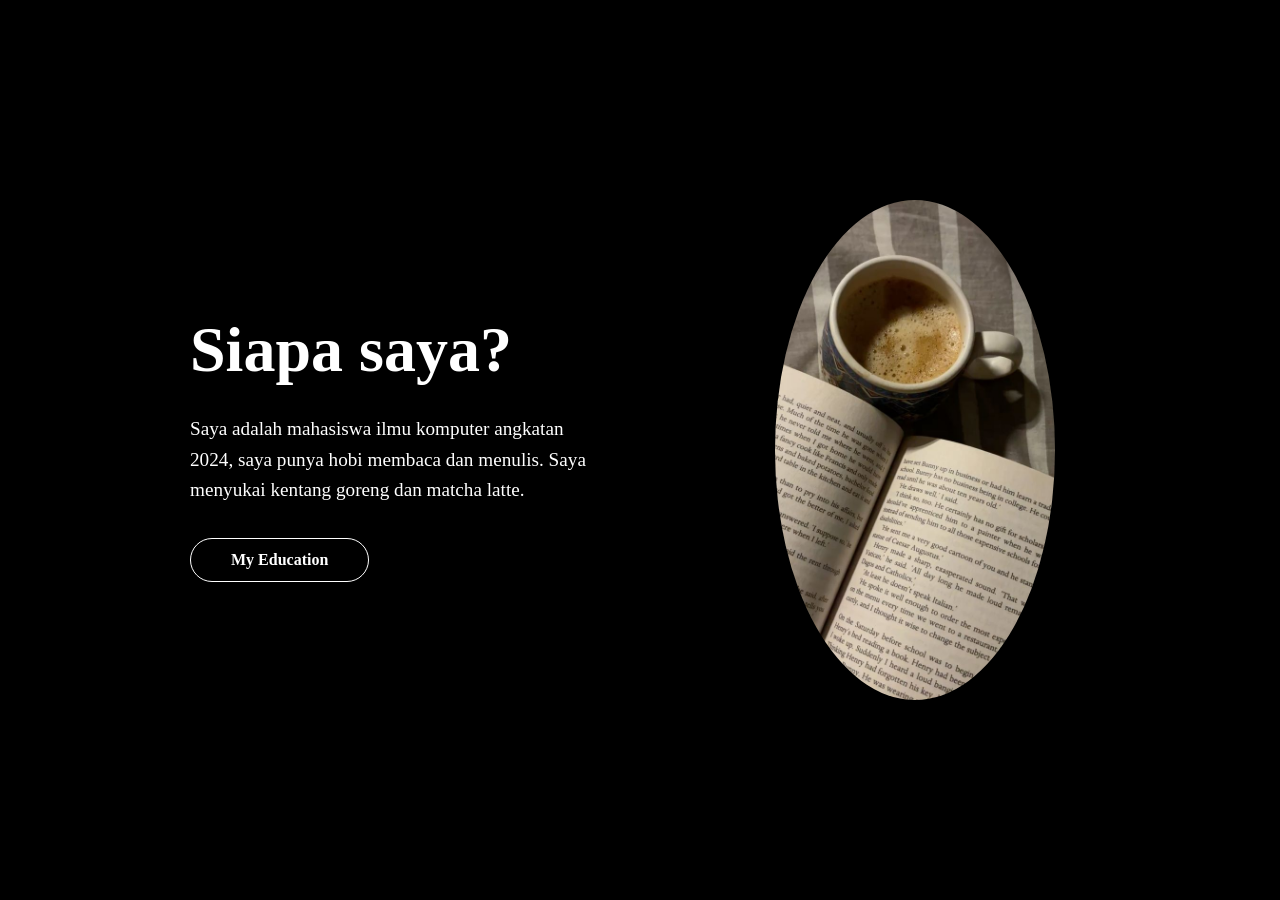
==== about.html @ 4eb6d44f "UTP" ====
<!DOCTYPE html>
<html lang="id">
<head>
    <link rel="stylesheet" href="style.css">
</head>
<body id="page2">
    <div class="container">
        <div class="text-section">
            <h1>Siapa saya?</h1>
            <p>Saya adalah mahasiswa ilmu komputer angkatan 2024, saya punya hobi membaca dan menulis. Saya menyukai kentang goreng dan matcha latte.</p>
            <a href="education.html" class="btn-nav">My Education</a>
        </div>
        <div class="image-section">
            <img src="image/reading.jpg" class="profile-clip">
        </div>
    </div>
    <script src="script.js"></script>
</body>
</html>
---- style.css ----
* {
    margin: 0;
    padding: 0;
    box-sizing: border-box;
    font-family: 'Times New Roman', serif;
}

body {
    background-color: black;
    color: white;
    display: flex;
    justify-content: center;
    align-items: center;
    min-height: 100vh;
    overflow-x: hidden;
}

.container {
    width: 90%;
    max-width: 1000px;
    display: flex;
    justify-content: space-between;
    align-items: center;
    padding: 50px;
}

.text-section {
    flex: 1;
}

h1 {
    font-size: 4rem;
    line-height: 1;
    margin-bottom: 2rem;
}

p {
    font-size: 1.2rem;
    line-height: 1.6;
    margin-bottom: 2rem;
    max-width: 400px;
}

.image-section {
    flex: 1;
    display: flex;
    justify-content: flex-end;
}

.profile-clip {
    width: 350px;
    height: 500px;
    object-fit: cover;
    clip-path: ellipse(40% 50% at 50% 50%);
}

.btn-nav {
    display: inline-block;
    padding: 12px 40px;
    border: 1px solid white;
    border-radius: 30px;
    color: white;
    text-decoration: none;
    font-weight: bold;
    transition: 0.3s;
}

.arrow-link {
    display: flex;
    align-items: center;
    gap: 10px;
    text-decoration: none;
    color: white;
    margin-top: 20px;
    transition: 0.3s;
}

.arrow-link:hover {
    text-shadow: 0 0 10px rgba(255,255,255,0.8);
}

.grid-interest {
    display: grid;
    grid-template-columns: repeat(3, 1fr);
    gap: 20px;
    margin-top: 30px;
}

.interest-card {
    text-align: left;
}

.interest-img {
    width: 100%;
    height: 250px;
    object-fit: cover;
    clip-path: inset(0 0 0 0 round 150px 150px 0 0);
    margin-bottom: 15px;
}

.contact-grid {
    display: grid;
    grid-template-columns: repeat(3, 1fr);
    gap: 50px;
    margin-top: 50px;
}

.edu-list {
    list-style: none;
    margin-top: 20px;
}

.edu-list li {
    margin-bottom: 15px;
    position: relative;
    padding-left: 20px;
}

.edu-list li::before {
    content: "•";
    position: absolute;
    left: 0;
}
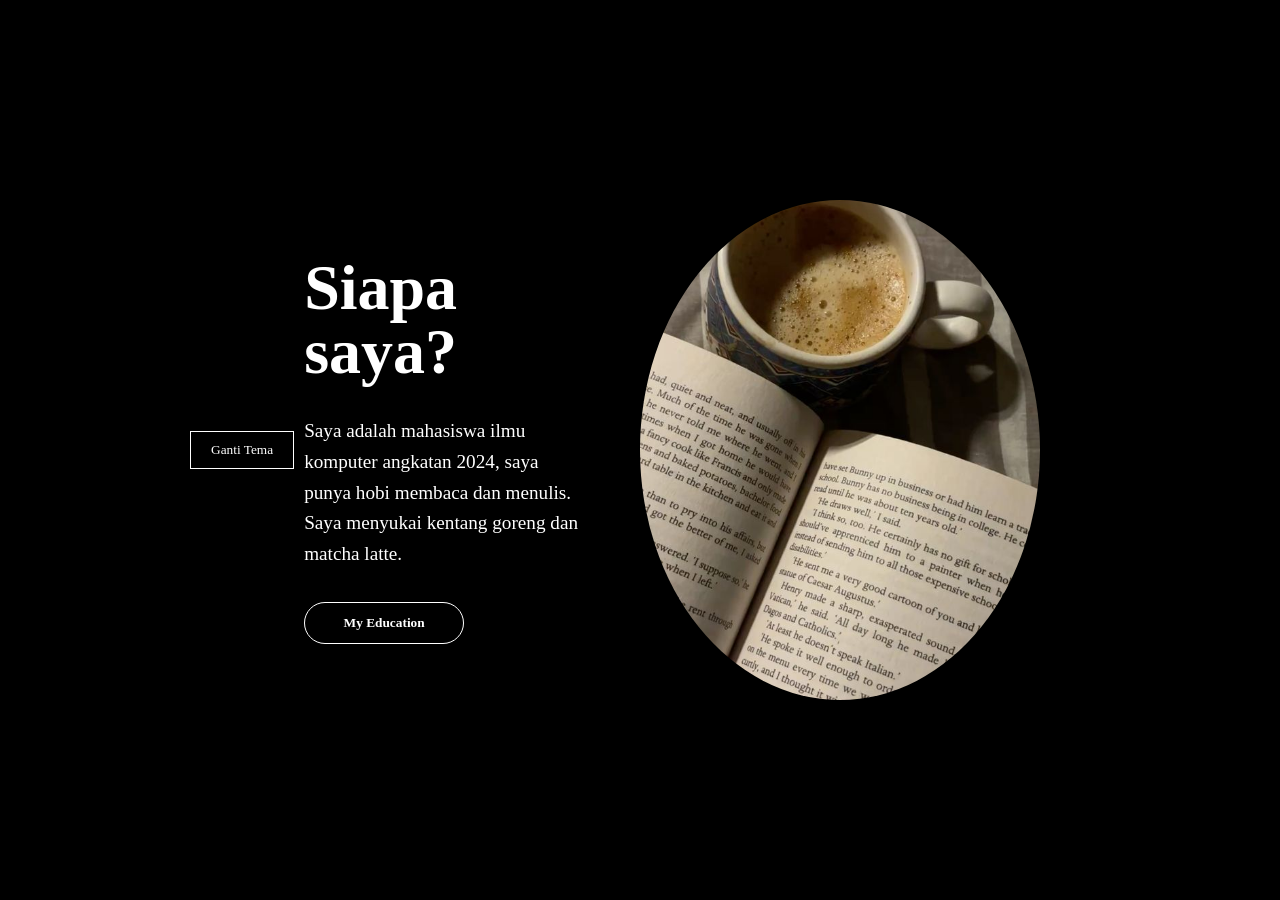
==== commit 4836fa15: "UTP" ====
--- a/about.html
+++ b/about.html
@@ -5,10 +5,11 @@
 </head>
 <body id="page2">
     <div class="container">
+        <button class="theme-btn" onclick="changeTheme()">Ganti Tema</button>
         <div class="text-section">
             <h1>Siapa saya?</h1>
             <p>Saya adalah mahasiswa ilmu komputer angkatan 2024, saya punya hobi membaca dan menulis. Saya menyukai kentang goreng dan matcha latte.</p>
-            <a href="education.html" class="btn-nav">My Education</a>
+            <button class="btn-nav" onclick="goTo('education.html')">My Education</button>
         </div>
         <div class="image-section">
             <img src="image/reading.jpg" class="profile-clip">
@@ -16,4 +17,4 @@
     </div>
     <script src="script.js"></script>
 </body>
-</html>+</html>
--- a/style.css
+++ b/style.css
@@ -1,3 +1,40 @@
+.theme-btn {
+    display: inline-block;
+    padding: 10px 20px;
+    border: 1px solid white;
+    background-color: black;
+    color: white;
+    margin-right: 10px;
+    cursor: pointer;
+}
+
+body.light-theme {
+    background-color: rgb(135, 206, 235);
+    color: rgb(0, 0, 0);
+}
+
+body.light-theme .theme-btn {
+    background-color: white;
+    color: black;
+    border: 1px solid black;
+}
+
+body.light-theme h1,
+body.light-theme p,
+body.light-theme li,
+body.light-theme .arrow-link {
+    color: rgb(0, 0, 0); 
+}
+
+body.light-theme .btn-nav {
+    border-color: rgb(0, 0, 0);
+    color: rgb(0, 0, 0);
+}
+
+body {
+    transition: background-color 0.5s ease, color 0.5s ease;
+}
+
 * {
     margin: 0;
     padding: 0;
@@ -48,21 +85,33 @@
 }
 
 .profile-clip {
-    width: 350px;
+    width: 500px; 
     height: 500px;
     object-fit: cover;
-    clip-path: ellipse(40% 50% at 50% 50%);
+    clip-path: ellipse(40% 50% at 50% 50%); 
 }
 
 .btn-nav {
     display: inline-block;
-    padding: 12px 40px;
-    border: 1px solid white;
+    min-width: 160px; 
+    padding: 12px 20px; 
+    
+    border: 1px solid rgb(255, 255, 255);
     border-radius: 30px;
-    color: white;
+    
+    color: rgb(255, 255, 255);
     text-decoration: none;
     font-weight: bold;
-    transition: 0.3s;
+    text-align: center;
+    
+    transition: all 0.3s ease;
+    background-color: rgba(0, 0, 0, 0); /* Transparan */
+    cursor: pointer;
+}
+
+body.light-theme .btn-nav {
+    border-color: rgb(0, 0, 0);
+    color: rgb(0, 0, 0);
 }
 
 .arrow-link {
@@ -120,4 +169,4 @@
     content: "•";
     position: absolute;
     left: 0;
-}+}
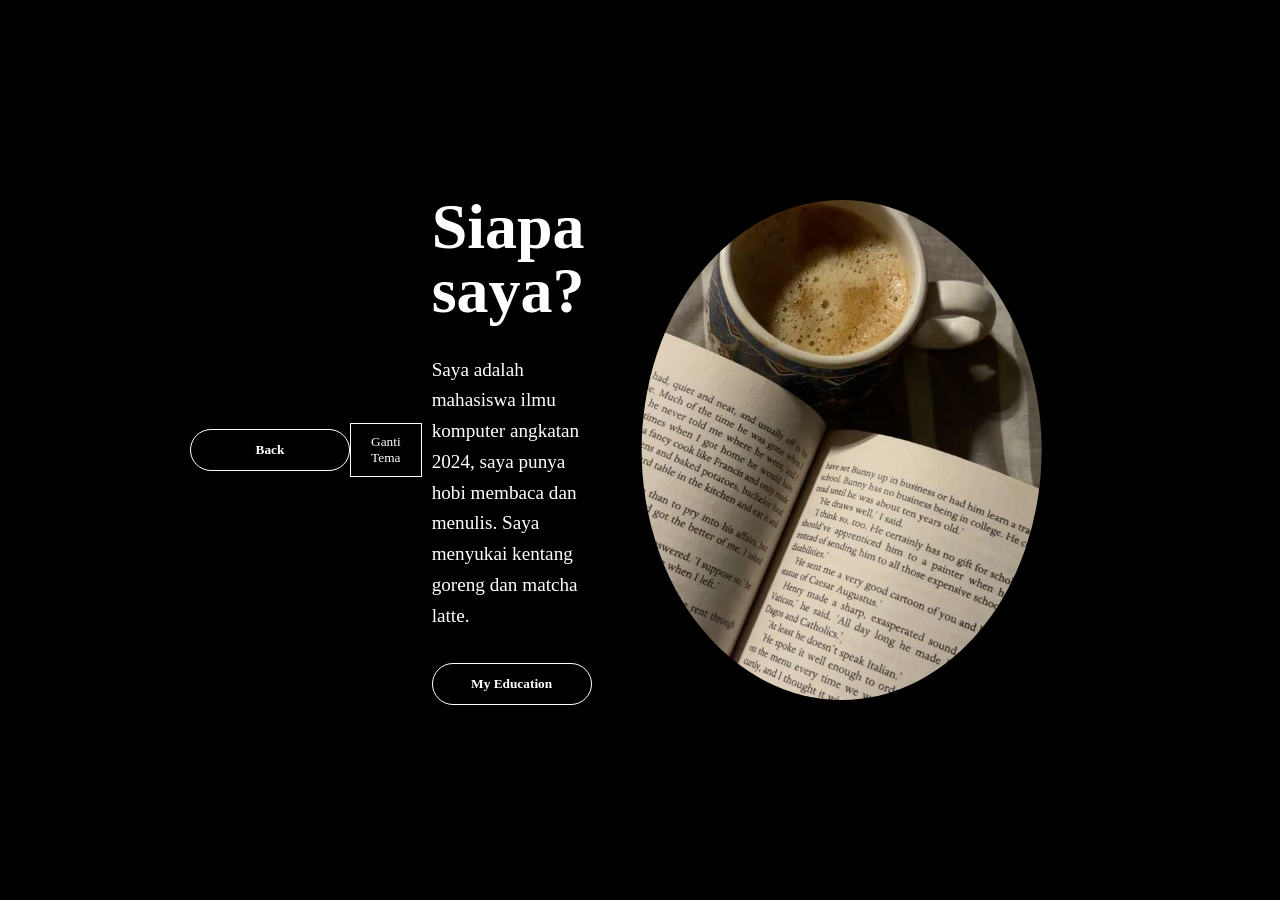
==== commit cdd6fc87: "UTP" ====
--- a/about.html
+++ b/about.html
@@ -5,6 +5,7 @@
 </head>
 <body id="page2">
     <div class="container">
+        <button class="btn-nav" onclick="goTo('index.html')">Back</button>
         <button class="theme-btn" onclick="changeTheme()">Ganti Tema</button>
         <div class="text-section">
             <h1>Siapa saya?</h1>
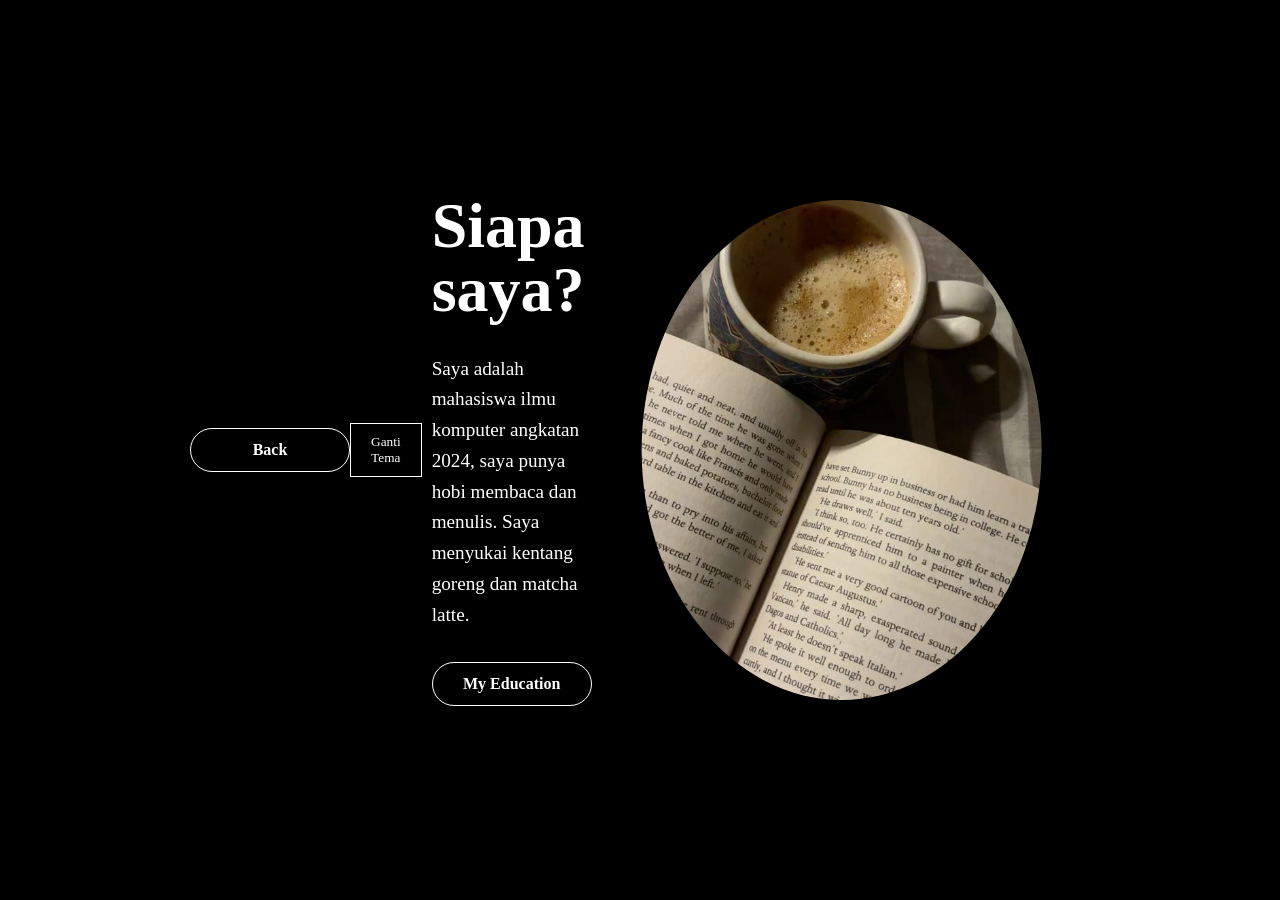
==== commit a44571be: "Replace buttons with anchor tags for navigation" ====
--- a/about.html
+++ b/about.html
@@ -5,12 +5,12 @@
 </head>
 <body id="page2">
     <div class="container">
-        <button class="btn-nav" onclick="goTo('index.html')">Back</button>
+        <a href="index.html" class="btn-nav">Back</a>
         <button class="theme-btn" onclick="changeTheme()">Ganti Tema</button>
         <div class="text-section">
             <h1>Siapa saya?</h1>
             <p>Saya adalah mahasiswa ilmu komputer angkatan 2024, saya punya hobi membaca dan menulis. Saya menyukai kentang goreng dan matcha latte.</p>
-            <button class="btn-nav" onclick="goTo('education.html')">My Education</button>
+            <a href="education.html" class="btn-nav">My Education</a>
         </div>
         <div class="image-section">
             <img src="image/reading.jpg" class="profile-clip">
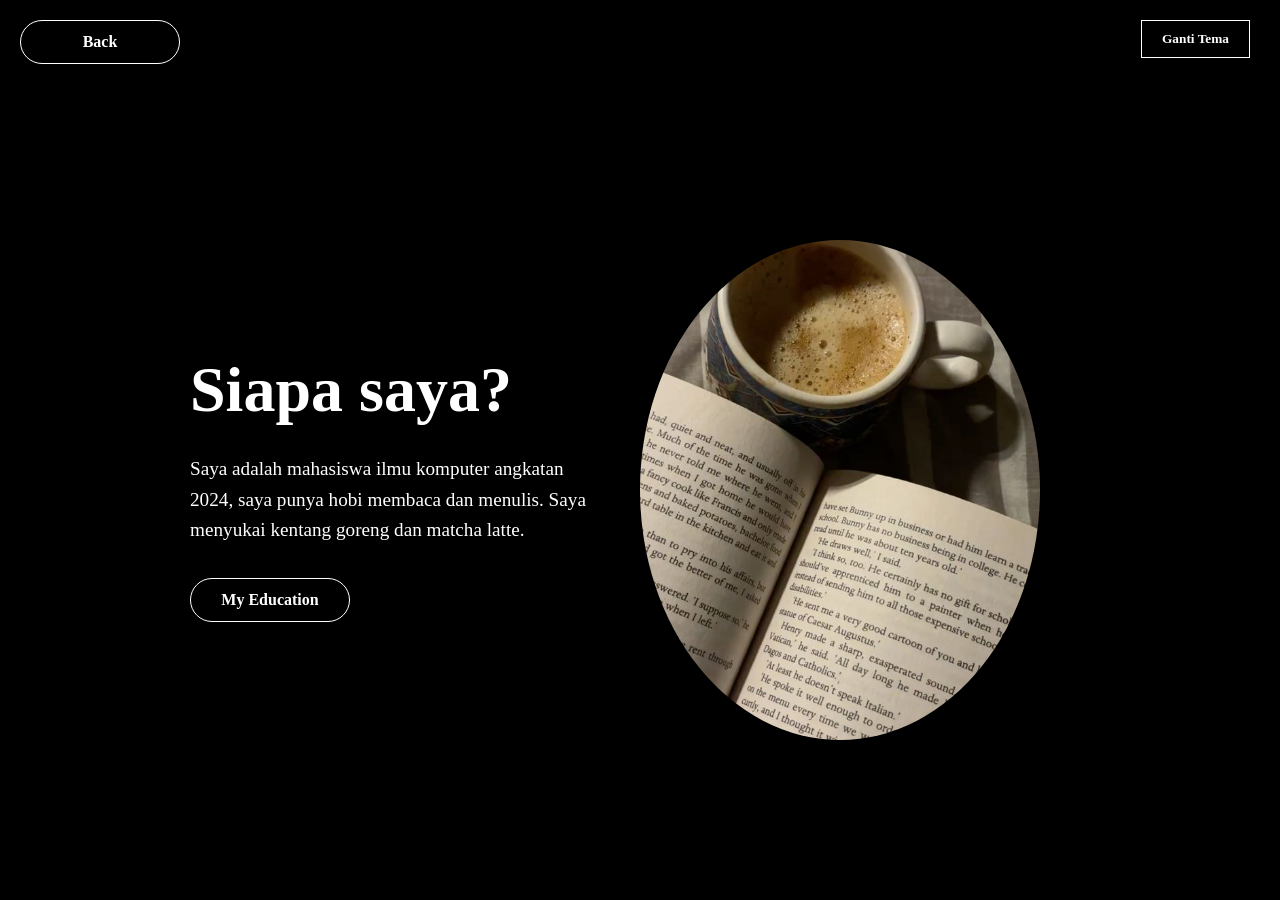
==== commit 4ef48cf8: "Update Back button class for consistency" ====
--- a/about.html
+++ b/about.html
@@ -5,7 +5,7 @@
 </head>
 <body id="page2">
     <div class="container">
-        <a href="index.html" class="btn-nav">Back</a>
+        <a href="index.html" class="btn-nav btn-back">Back</a>
         <button class="theme-btn" onclick="changeTheme()">Ganti Tema</button>
         <div class="text-section">
             <h1>Siapa saya?</h1>
--- a/style.css
+++ b/style.css
@@ -1,11 +1,24 @@
+* {
+    margin: 0;
+    padding: 0;
+    box-sizing: border-box;
+    font-family: 'Times New Roman', serif;
+}
+
 .theme-btn {
     display: inline-block;
     padding: 10px 20px;
     border: 1px solid white;
-    background-color: black;
+    background-color: rgba(0, 0, 0, 0);
     color: white;
     margin-right: 10px;
     cursor: pointer;
+    font-weight: bold;
+    text-align: center;
+    transition: all 0.3s ease;
+    position: fixed;
+    top: 20px;
+    right: 20px;
 }
 
 body.light-theme {
@@ -31,18 +44,55 @@
     color: rgb(0, 0, 0);
 }
 
+.theme-btn:hover {
+    background-color: white;
+    color: black;
+}
+
+body.light-theme .theme-btn:hover {
+    background-color: black;
+    color: white;
+}
+
+.container {
+    position: relative;
+}
+
+.btn-nav:hover {
+    box-shadow: 0 0 10px rgba(255,255,255,0.5);
+}
+
+body.light-theme .btn-nav:hover {
+    box-shadow: 0 0 10px rgba(0,0,0,0.5);
+}
+
+.btn-back {
+    position: fixed;
+    top: 20px;
+    left: 20px;
+}
+
+.theme-btn {
+    position: fixed;
+    top: 20px;
+    right: 20px;
+}
+
+.btn-nav2 {
+    padding: 8px 15px;
+    font-size: 0.9rem;
+    min-width: 120px;
+}
+
+.btn-nav3 {
+    padding: 6px 12px;
+    font-size: 0.8rem;
+    min-width: 100px;
+}
+
 body {
+    padding-top: 80px;
     transition: background-color 0.5s ease, color 0.5s ease;
-}
-
-* {
-    margin: 0;
-    padding: 0;
-    box-sizing: border-box;
-    font-family: 'Times New Roman', serif;
-}
-
-body {
     background-color: black;
     color: white;
     display: flex;
@@ -53,6 +103,7 @@
 }
 
 .container {
+    position: relative;
     width: 90%;
     max-width: 1000px;
     display: flex;
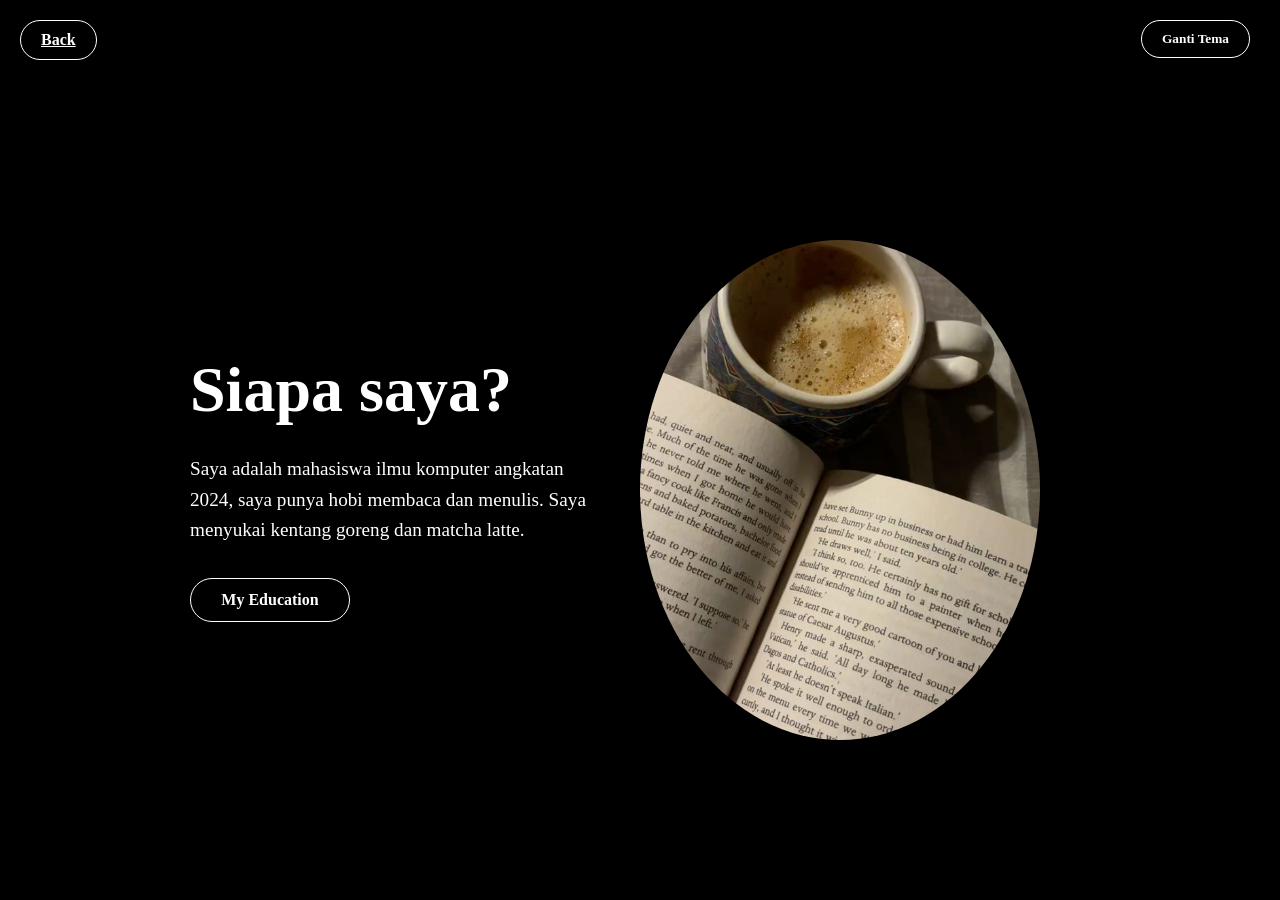
==== commit 65d55bc8: "UTP" ====
--- a/about.html
+++ b/about.html
@@ -5,7 +5,7 @@
 </head>
 <body id="page2">
     <div class="container">
-        <a href="index.html" class="btn-nav btn-back">Back</a>
+        <a href="index.html" class="btn-nav3 btn-back">Back</a>
         <button class="theme-btn" onclick="changeTheme()">Ganti Tema</button>
         <div class="text-section">
             <h1>Siapa saya?</h1>
--- a/style.css
+++ b/style.css
@@ -3,91 +3,6 @@
     padding: 0;
     box-sizing: border-box;
     font-family: 'Times New Roman', serif;
-}
-
-.theme-btn {
-    display: inline-block;
-    padding: 10px 20px;
-    border: 1px solid white;
-    background-color: rgba(0, 0, 0, 0);
-    color: white;
-    margin-right: 10px;
-    cursor: pointer;
-    font-weight: bold;
-    text-align: center;
-    transition: all 0.3s ease;
-    position: fixed;
-    top: 20px;
-    right: 20px;
-}
-
-body.light-theme {
-    background-color: rgb(135, 206, 235);
-    color: rgb(0, 0, 0);
-}
-
-body.light-theme .theme-btn {
-    background-color: white;
-    color: black;
-    border: 1px solid black;
-}
-
-body.light-theme h1,
-body.light-theme p,
-body.light-theme li,
-body.light-theme .arrow-link {
-    color: rgb(0, 0, 0); 
-}
-
-body.light-theme .btn-nav {
-    border-color: rgb(0, 0, 0);
-    color: rgb(0, 0, 0);
-}
-
-.theme-btn:hover {
-    background-color: white;
-    color: black;
-}
-
-body.light-theme .theme-btn:hover {
-    background-color: black;
-    color: white;
-}
-
-.container {
-    position: relative;
-}
-
-.btn-nav:hover {
-    box-shadow: 0 0 10px rgba(255,255,255,0.5);
-}
-
-body.light-theme .btn-nav:hover {
-    box-shadow: 0 0 10px rgba(0,0,0,0.5);
-}
-
-.btn-back {
-    position: fixed;
-    top: 20px;
-    left: 20px;
-}
-
-.theme-btn {
-    position: fixed;
-    top: 20px;
-    right: 20px;
-}
-
-.btn-nav2 {
-    padding: 8px 15px;
-    font-size: 0.9rem;
-    min-width: 120px;
-}
-
-.btn-nav3 {
-    padding: 6px 12px;
-    font-size: 0.8rem;
-    min-width: 100px;
 }
 
 body {
@@ -156,7 +71,7 @@
     text-align: center;
     
     transition: all 0.3s ease;
-    background-color: rgba(0, 0, 0, 0); /* Transparan */
+    background-color: rgba(0, 0, 0, 0);
     cursor: pointer;
 }
 
@@ -200,14 +115,19 @@
 
 .contact-grid {
     display: grid;
-    grid-template-columns: repeat(3, 1fr);
+    grid-template-columns: repeat(4, 1fr);
     gap: 50px;
     margin-top: 50px;
+}
+
+.contact-grid div {
+    text-align: center;
 }
 
 .edu-list {
     list-style: none;
     margin-top: 20px;
+    font-size: 1.2rem;
 }
 
 .edu-list li {
@@ -221,3 +141,119 @@
     position: absolute;
     left: 0;
 }
+
+.theme-btn {
+    display: inline-block;
+    padding: 10px 20px;
+    border: 1px solid white;
+    background-color: rgba(0, 0, 0, 0);
+    color: white;
+    margin-right: 10px;
+    cursor: pointer;
+    font-weight: bold;
+    text-align: center;
+    transition: all 0.3s ease;
+    position: fixed;
+    top: 20px;
+    right: 20px;
+    border-radius: 30px;
+}
+
+.theme-btn:hover {
+    box-shadow: 0 0 10px rgba(255,255,255,0.5);
+}
+
+body.light-theme {
+    background-color: rgb(135, 206, 235);
+    color: rgb(0, 0, 0);
+}
+
+body.light-theme .theme-btn {
+    background-color: white;
+    color: black;
+    border: 1px solid black;
+}
+
+body.light-theme h1,
+body.light-theme p,
+body.light-theme li,
+body.light-theme .arrow-link {
+    color: rgb(0, 0, 0); 
+}
+
+body.light-theme .btn-nav {
+    border-color: rgb(0, 0, 0);
+    color: rgb(0, 0, 0);
+}
+
+.theme-btn:hover {
+    background-color: white;
+    color: black;
+}
+
+body.light-theme .theme-btn:hover {
+    background-color: black;
+    color: white;
+}
+
+.container {
+    position: relative;
+}
+
+.btn-nav:hover {
+    box-shadow: 0 0 10px rgba(255,255,255,0.5);
+}
+
+body.light-theme .btn-nav:hover {
+    box-shadow: 0 0 10px rgba(0,0,0,0.5);
+}
+
+.btn-back {
+    position: fixed;
+    top: 20px;
+    left: 20px;
+    padding: 10px 20px;    
+    border: 1px solid white;
+    border-radius: 999px;   
+    background-color: rgba(0, 0, 0, 0);
+    color: white;
+    font-weight: bold;
+    text-align: center;
+    cursor: pointer;
+    transition: all 0.3s ease;
+}
+
+body.light-theme .btn-back {
+    border: 1px solid black;
+    color: black;
+}
+
+.btn-back:hover {
+    background-color: white;
+    color: black;
+}
+
+body.light-theme .btn-back:hover {
+    background-color: black;
+    color: white;
+}
+
+.theme-btn {
+    position: fixed;
+    top: 20px;
+    right: 20px;
+}
+
+.btn-nav2 {
+    width: 110px;
+    padding: 6px 10px;
+    font-size: 1.0rem;
+    text-align: center;
+}
+
+.header-interest {
+    display: flex;
+    justify-content: space-between;
+    align-items: center;
+    width: 100%;
+}
